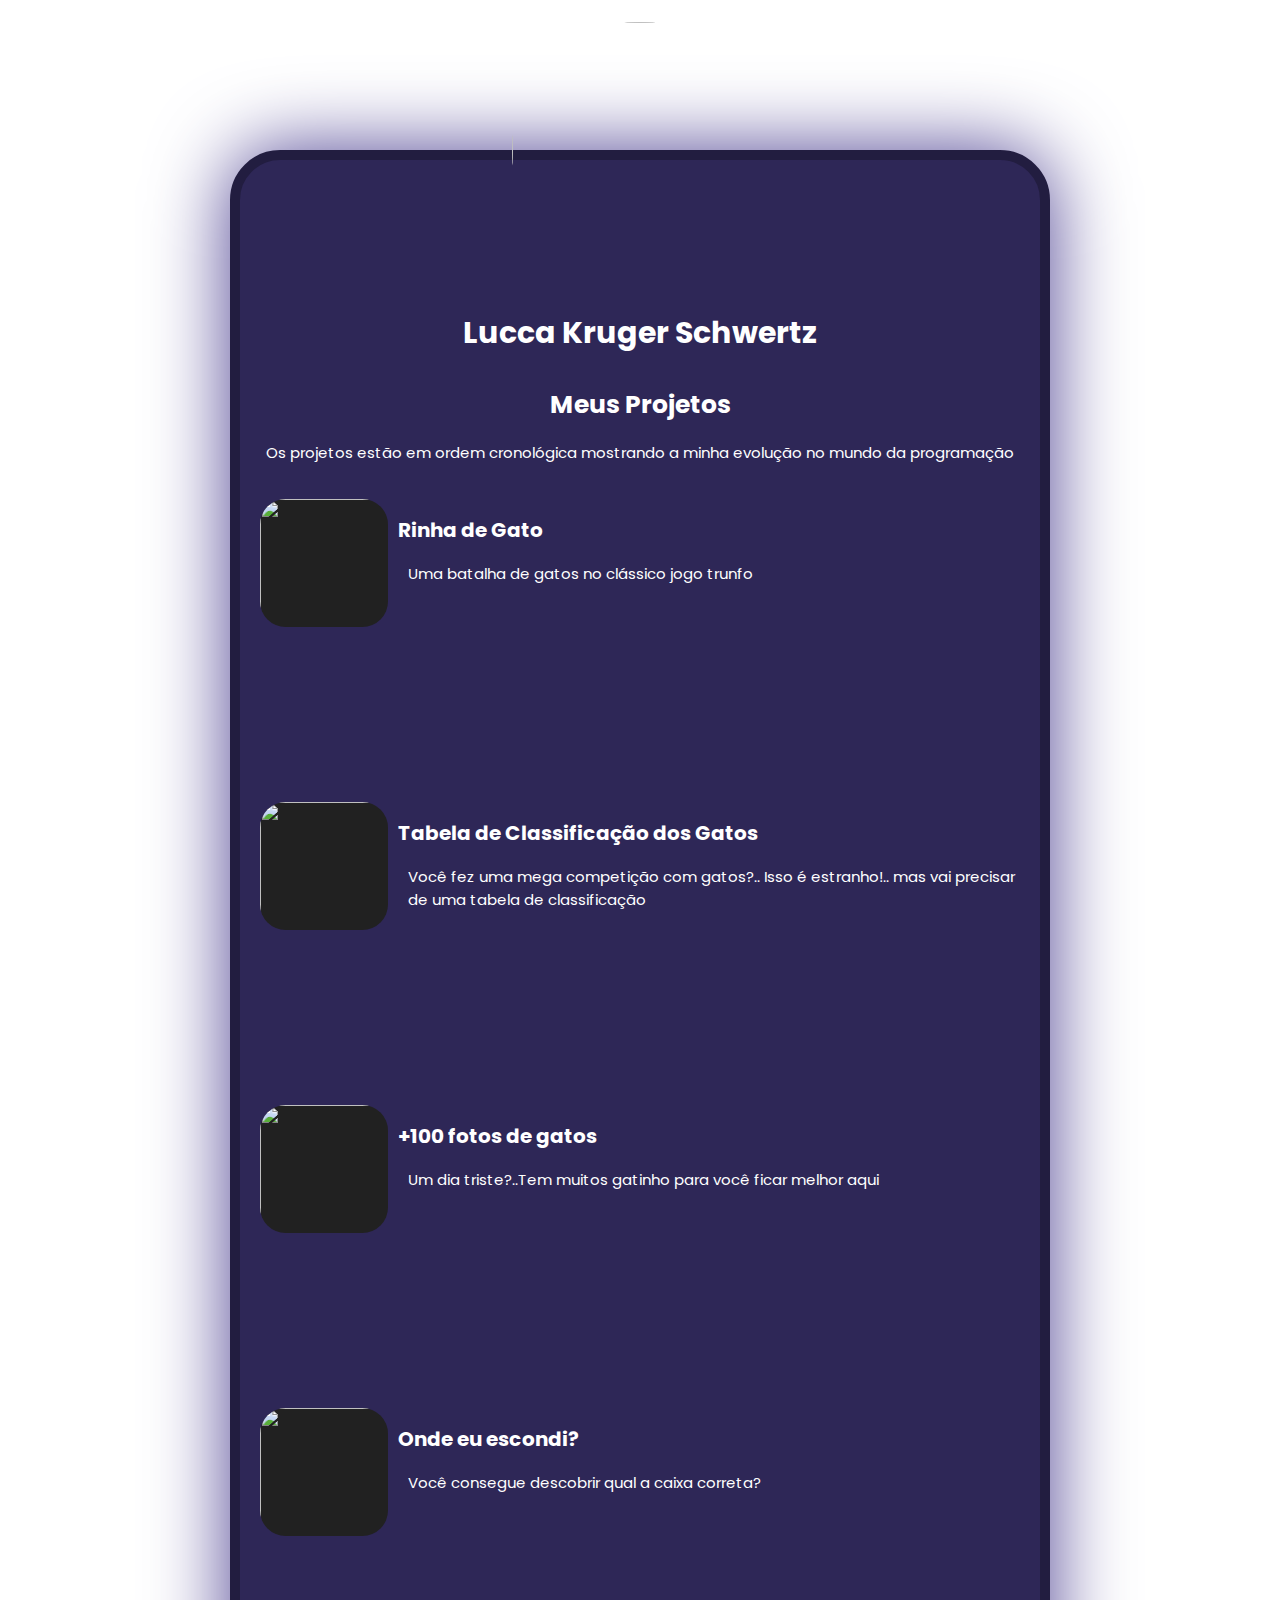
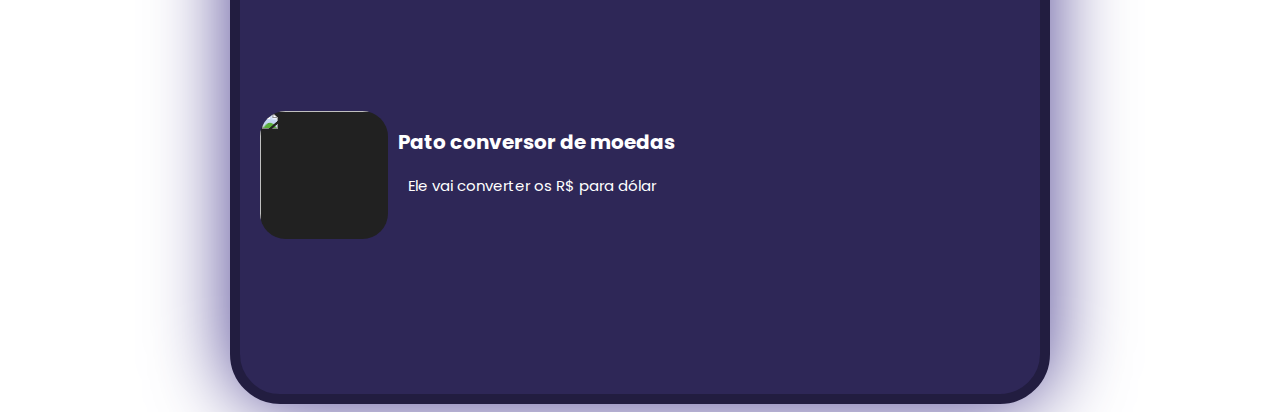
==== index.html @ f9c2bc7c "add" ====
<!DOCTYPE html>
<html lang="en" >
<head>
  <meta charset="UTF-8">
  <title>CodePen - Portfólio ImersãoDev</title>
  <link rel="stylesheet" href="./style.css">

</head>
<body>
<!-- partial:index.partial.html -->
<html>

<body>

  <header class="container">
    <div class="back">
      <div class="centro">
        <img class="foto" src="https://cdn.discordapp.com/attachments/835870529612546060/890364006982897684/eu_1.jpg">
        <img class="cabeca" id="test" src="https://cdn.discordapp.com/attachments/835870529612546060/890364003539386398/eu_2.png">

        <h3>Lucca Kruger Schwertz</h3>
        <h1>Meus Projetos</h1>
        <p class="s-titulo">Os projetos estão em ordem cronológica mostrando a minha evolução no mundo da programação</p>
        <tr>
          <div class="projeto">
            <a href="https://codepen.io/aplojoga/full/QWgBdyz" target="_blank">
              <img class="ft" src="https://cdn.discordapp.com/attachments/835870529612546060/890744348919103518/unknown.png" />
            </a>
            <div class="textos">
              <h2 class="titulo">Rinha de Gato</h2>
              <p class="nomes"> Uma batalha de gatos no clássico jogo trunfo</p>
            </div>
          </div>

          <div class="projeto">
            <a href="https://codepen.io/aplojoga/full/jOwxmgg" target="_blank">
              <img class="ft" src="https://cdn.discordapp.com/attachments/835870529612546060/890746863253352468/unknown.png" />
            </a>
            <div class="textos">
              <h2 class="titulo">Tabela de Classificação dos Gatos</h2>
              <p class="nomes">Você fez uma mega competição com gatos?.. Isso é estranho!.. mas vai precisar de uma tabela de classificação</p>
            </div>
          </div>

          <div class="projeto">
            <a href="https://codepen.io/aplojoga/full/VwWyMrB" target="_blank">
              <img class="ft" src="https://cdn.discordapp.com/attachments/835870529612546060/890752690991300639/unknown.png" />
            </a>
            <div class="textos">
              <h2 class="titulo">+100 fotos de gatos</h2>
              <p class="nomes">Um dia triste?..Tem muitos gatinho para você ficar melhor aqui</p>
            </div>
          </div>

          <div class="projeto">
            <a href="https://codepen.io/aplojoga/full/powdQwL" target="_blank">
              <img class="ft" src="https://cdn.discordapp.com/attachments/835870529612546060/890753369432535070/unknown.png" />
            </a>
            <div class="textos">
              <h2 class="titulo">Onde eu escondi?</h2>
              <p class="nomes">Você consegue descobrir qual a caixa correta?</p>
            </div>
          </div>

          <div class="projeto">
            <a href="https://codepen.io/aplojoga/full/zYzEzLY" target="_blank">
              <img class="ft" src="https://cdn.discordapp.com/attachments/835870529612546060/890755686743539732/unknown.png" />
            </a>
            <div class="textos">
              <h2 class="titulo">Pato conversor de moedas</h2>
              <p class="nomes">Ele vai converter os R$ para dólar</p>
            </div>
          </div>

      </div>

    </div>

  </header>

  <div class="obj_Lateral">
    <a class="redesInsta" href="https://www.instagram.com/kruger.lucca/" target="_blank">
      <img class="redes" src="https://facebookbrand.com/wp-content/uploads/2021/03/glyph-logo_May2016_white.png?w=504&h=504">
      <h4>kruger.lucca</h4>
    </a>
    <a class="redesGit" href="https://github.com/krugerlucca" target="_blank">
      <img class="redes" src="https://cdn.discordapp.com/attachments/835870529612546060/892861912407236648/github.png">
      <h4>krugerlucca</h4>
    </a>

  </div>

</body>
<!-- partial -->
  <script  src="./script.js"></script>

</body>
</html>
---- style.css ----
@import url("https://fonts.googleapis.com/css2?family=Poppins:wght@500&display=swap");

body {
  background: url("https://images3.alphacoders.com/995/995141.jpg");
  background-size: cover;
  background-position: center;
  font-family: Poppins, sans-serif;
  text-align: center;
  background-repeat: no-repeat;
  background-attachment: fixed;
}
.back {
  text-align: center;
  transform-origin: center top;
  box-shadow: 0 0 5em #4c4091;
  z-index: 0;
  width: 80vw;
  max-width: 800px;
  background: #2e2757;
  border-radius: 50px;
  border: 10px solid #221d40;
  margin: 150px auto auto auto;
}
.foto {
  animation: pisca 2s infinite;
}
@keyframes pisca {
  0% {
    box-shadow: 0 0 1em #e040fb;
  }
  50% {
    box-shadow: 0 0 2em #e040fb;
  }
  100% {
    box-shadow: 0 0 1em #e040fb;
  }
}
.foto,
.cabeca {
  transition: 300ms ease-in-out;
  z-index: 1;
  position: absolute;
  top: 150px;
  left: 50%;
  transform: translate(-50%, -50%);
  width: 50vw;
  height: 50vw;
  max-height: 256px;
  max-width: 256px;
  border-radius: 5000px;
}
.cabeca:hover {
  top: 130px;
}
h1 {
  color: white;
  font-size: 25px;
}
h3 {
  font-size: 30px;
  color: white;
  margin-top: 150px;
}
.nomes {
  text-align: left;
  padding-left: 20px;
  color: white;
  font-size: 15px;
}
.titulo {
  text-align: left;
  padding-left: 10px;
  color: white;
  font-size: 20px;
}
.s-titulo {
  color: white;
  font-size: 15px;
}
.ft {
  transition: 200ms ease-in-out;
  object-fit: cover;
  width: 20vw;
  height: 20vw;
  max-width: 128px;
  max-height: 128px;
  min-height: 96px;
  min-width: 96px;
  border-radius: 2vw;
  background-color: #212121;
}
.ft:hover {
  transform: scale(1.1);
  cursor: pointer;
  border-radius: 1vw;
  box-shadow: 0 0 1em #4c4091;
}
.projeto {
  align-items: top;
  padding: 20px;
  display: flex;
}

.obj_Lateral {
  position: fixed;
  top: 50%;
  right: -185px;
  transition: 200ms ease-in-out;
  background: url("https://cdn.discordapp.com/attachments/835870529612546060/892855525606293595/sim.png");
  background-color: transparent;
  background-repeat: no-repeat;
  background-size: cover;
  background-position: left;
  width: 256px;
  height: 128px;
  border: none;
}
.obj_Lateral:hover {
  right: 0px;
}
.redes {
  width: 20px;
  height: 20px;
}
h4 {
  text-decoration: none;
  color: #ffffff;
  margin-left: 10px;
  font-size: 12px;
}
.redesInsta {
  margin-top: 15px;
  margin-left: 80px;
  align-items: center;
  display: flex;
}
.redesGit {
  margin-left: 80px;
  align-items: center;
  display: flex;
}
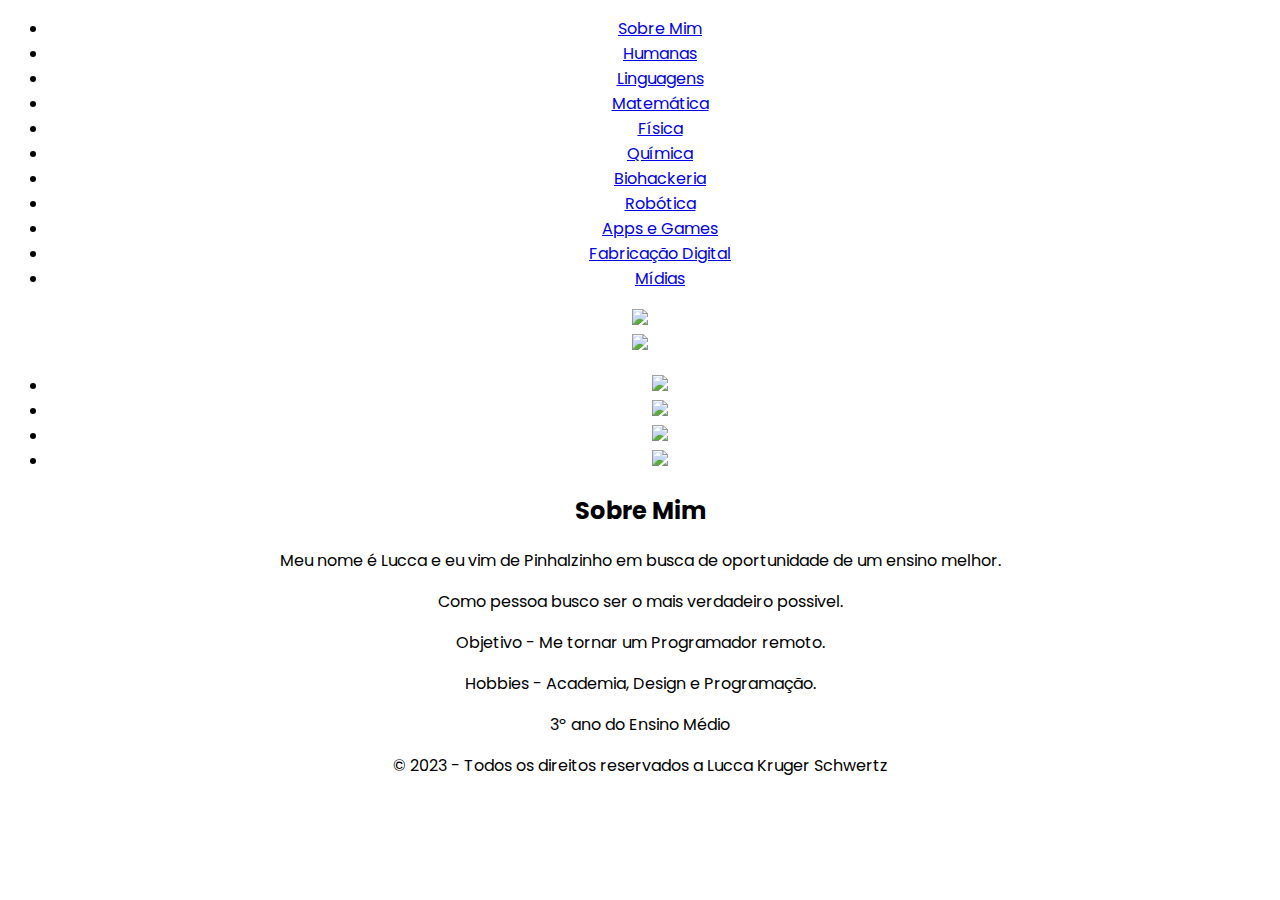
==== commit 5e88bced: "Update index.html" ====
--- a/index.html
+++ b/index.html
@@ -1,98 +1,64 @@
 <!DOCTYPE html>
-<html lang="en" >
-<head>
-  <meta charset="UTF-8">
-  <title>CodePen - Portfólio ImersãoDev</title>
-  <link rel="stylesheet" href="./style.css">
-
-</head>
-<body>
-<!-- partial:index.partial.html -->
-<html>
-
-<body>
-
-  <header class="container">
-    <div class="back">
-      <div class="centro">
-        <img class="foto" src="https://cdn.discordapp.com/attachments/835870529612546060/890364006982897684/eu_1.jpg">
-        <img class="cabeca" id="test" src="https://cdn.discordapp.com/attachments/835870529612546060/890364003539386398/eu_2.png">
-
-        <h3>Lucca Kruger Schwertz</h3>
-        <h1>Meus Projetos</h1>
-        <p class="s-titulo">Os projetos estão em ordem cronológica mostrando a minha evolução no mundo da programação</p>
-        <tr>
-          <div class="projeto">
-            <a href="https://codepen.io/aplojoga/full/QWgBdyz" target="_blank">
-              <img class="ft" src="https://cdn.discordapp.com/attachments/835870529612546060/890744348919103518/unknown.png" />
-            </a>
-            <div class="textos">
-              <h2 class="titulo">Rinha de Gato</h2>
-              <p class="nomes"> Uma batalha de gatos no clássico jogo trunfo</p>
-            </div>
+<html lang="pt-br">
+  <head>
+    <meta charset="UTF-8" />
+    <meta name="viewport" content="width=device-width, initial-scale=1.0" />
+    <title>Portfólio de Lucca Kruger Schwertz</title>
+    <link rel="stylesheet" href="style.css">
+    <script src="script.js"></script>
+    <script src="https://apis.google.com/js/api.js"></script>
+  </head>
+  <body onload="txt_idade()">
+    <header>
+      <div class="container">
+        <nav class="nav_1">
+          <ul>
+            <li><a href="inner.html">Sobre Mim</a></li>
+            <li><a href="humanas.html">Humanas</a></li>
+            <li><a href="linguagens.html">Linguagens</a></li>
+            <li><a href="matematica.html">Matemática</a></li>
+            <li><a href="fisica.html">Física</a></li>
+            <li><a href="quimica.html">Química</a></li>
+            <li><a href="biohackeria.html">Biohackeria</a></li>
+            <li><a href="robotica.html">Robótica</a></li>
+            <li><a href="apps.html">Apps e Games</a></li>
+            <li><a href="fabricacao.html">Fabricação Digital</a></li>
+            <li><a href="midias.html">Mídias</a></li>
+          </ul>
+        </nav>
+      </div>
+    </header>
+    <img src="Imagens/capa-programacao.jpg" class="img_fundo">
+    <main>
+      <section id="sobre-mim">
+        <div class="container">
+          <img src="Imagens\img_perfil_1.jpg"; class="img_perfil";>
+          <div>
+        <nav class="nav_2">
+          <ul>
+            <li><a href="https://www.linkedin.com/in/lucca-kruger-schwertz-b01047202/"><img src="Imagens\icon_linkedin.png" class="icon"></a></li>
+            <li><a href="https://github.com/krugerlucca"><img src="Imagens\icon_github.jpg" class="icon"></a></li>
+            <li><a href="https://wa.me/554998358758"><img src="Imagens\icon_whatsapp.png" class="icon"></a></li>
+            <li><a href="mailto:krugerlucca@gamil.com"><img src="Imagens\icon_email.png" class="icon"></a></li>
+          </ul>
+        </nav>
+      </div>
+          <h2>Sobre Mim</h2>
+          <div class="txt_sm">
+            <p>Meu nome é Lucca e eu vim de Pinhalzinho em busca de oportunidade de um ensino melhor.</p>
+            <p>Como pessoa busco ser o mais verdadeiro possivel.</p>
+            <p>Objetivo - Me tornar um Programador remoto.</p>
+            <p>Hobbies - Academia, Design e Programação.</p>
+            <p>3º ano do Ensino Médio</p>
+            <p id="txt_idade"></p>
           </div>
-
-          <div class="projeto">
-            <a href="https://codepen.io/aplojoga/full/jOwxmgg" target="_blank">
-              <img class="ft" src="https://cdn.discordapp.com/attachments/835870529612546060/890746863253352468/unknown.png" />
-            </a>
-            <div class="textos">
-              <h2 class="titulo">Tabela de Classificação dos Gatos</h2>
-              <p class="nomes">Você fez uma mega competição com gatos?.. Isso é estranho!.. mas vai precisar de uma tabela de classificação</p>
-            </div>
-          </div>
-
-          <div class="projeto">
-            <a href="https://codepen.io/aplojoga/full/VwWyMrB" target="_blank">
-              <img class="ft" src="https://cdn.discordapp.com/attachments/835870529612546060/890752690991300639/unknown.png" />
-            </a>
-            <div class="textos">
-              <h2 class="titulo">+100 fotos de gatos</h2>
-              <p class="nomes">Um dia triste?..Tem muitos gatinho para você ficar melhor aqui</p>
-            </div>
-          </div>
-
-          <div class="projeto">
-            <a href="https://codepen.io/aplojoga/full/powdQwL" target="_blank">
-              <img class="ft" src="https://cdn.discordapp.com/attachments/835870529612546060/890753369432535070/unknown.png" />
-            </a>
-            <div class="textos">
-              <h2 class="titulo">Onde eu escondi?</h2>
-              <p class="nomes">Você consegue descobrir qual a caixa correta?</p>
-            </div>
-          </div>
-
-          <div class="projeto">
-            <a href="https://codepen.io/aplojoga/full/zYzEzLY" target="_blank">
-              <img class="ft" src="https://cdn.discordapp.com/attachments/835870529612546060/890755686743539732/unknown.png" />
-            </a>
-            <div class="textos">
-              <h2 class="titulo">Pato conversor de moedas</h2>
-              <p class="nomes">Ele vai converter os R$ para dólar</p>
-            </div>
-          </div>
-
+        </div>
+      </section>
+    </main>
+    <footer>
+      <div class="container">
+        <p>&copy; 2023 - Todos os direitos reservados a Lucca Kruger Schwertz</p>
       </div>
-
-    </div>
-
-  </header>
-
-  <div class="obj_Lateral">
-    <a class="redesInsta" href="https://www.instagram.com/kruger.lucca/" target="_blank">
-      <img class="redes" src="https://facebookbrand.com/wp-content/uploads/2021/03/glyph-logo_May2016_white.png?w=504&h=504">
-      <h4>kruger.lucca</h4>
-    </a>
-    <a class="redesGit" href="https://github.com/krugerlucca" target="_blank">
-      <img class="redes" src="https://cdn.discordapp.com/attachments/835870529612546060/892861912407236648/github.png">
-      <h4>krugerlucca</h4>
-    </a>
-
-  </div>
-
-</body>
-<!-- partial -->
-  <script  src="./script.js"></script>
-
-</body>
+    </footer>
+  </body>
 </html>
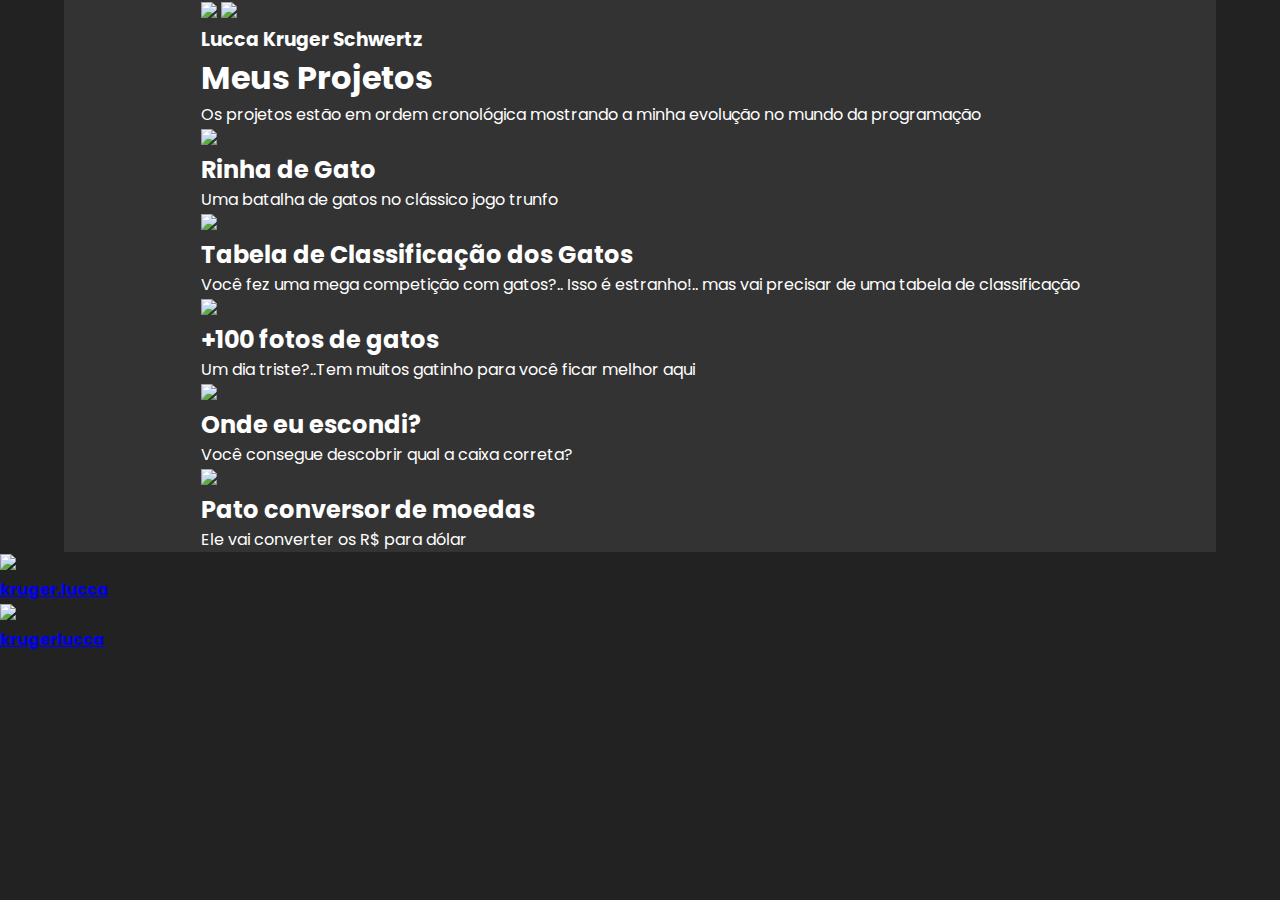
==== commit 939d3bbf: "Update and rename inner.html to index.html" ====
--- a/index.html
+++ b/index.html
@@ -1,64 +1,98 @@
 <!DOCTYPE html>
-<html lang="pt-br">
-  <head>
-    <meta charset="UTF-8" />
-    <meta name="viewport" content="width=device-width, initial-scale=1.0" />
-    <title>Portfólio de Lucca Kruger Schwertz</title>
-    <link rel="stylesheet" href="style.css">
-    <script src="script.js"></script>
-    <script src="https://apis.google.com/js/api.js"></script>
-  </head>
-  <body onload="txt_idade()">
-    <header>
-      <div class="container">
-        <nav class="nav_1">
-          <ul>
-            <li><a href="inner.html">Sobre Mim</a></li>
-            <li><a href="humanas.html">Humanas</a></li>
-            <li><a href="linguagens.html">Linguagens</a></li>
-            <li><a href="matematica.html">Matemática</a></li>
-            <li><a href="fisica.html">Física</a></li>
-            <li><a href="quimica.html">Química</a></li>
-            <li><a href="biohackeria.html">Biohackeria</a></li>
-            <li><a href="robotica.html">Robótica</a></li>
-            <li><a href="apps.html">Apps e Games</a></li>
-            <li><a href="fabricacao.html">Fabricação Digital</a></li>
-            <li><a href="midias.html">Mídias</a></li>
-          </ul>
-        </nav>
+<html lang="pt-br" >
+<head>
+  <meta charset="UTF-8">
+  <title>Portfólio</title>
+  <link rel="stylesheet" href="./style.css">
+
+</head>
+<body>
+<!-- partial:index.partial.html -->
+<html>
+
+<body>
+
+  <header class="container">
+    <div class="back">
+      <div class="centro">
+        <img class="foto" src="https://cdn.discordapp.com/attachments/835870529612546060/890364006982897684/eu_1.jpg">
+        <img class="cabeca" id="test" src="https://cdn.discordapp.com/attachments/835870529612546060/890364003539386398/eu_2.png">
+
+        <h3>Lucca Kruger Schwertz</h3>
+        <h1>Meus Projetos</h1>
+        <p class="s-titulo">Os projetos estão em ordem cronológica mostrando a minha evolução no mundo da programação</p>
+        <tr>
+          <div class="projeto">
+            <a href="https://codepen.io/aplojoga/full/QWgBdyz" target="_blank">
+              <img class="ft" src="https://cdn.discordapp.com/attachments/835870529612546060/890744348919103518/unknown.png" />
+            </a>
+            <div class="textos">
+              <h2 class="titulo">Rinha de Gato</h2>
+              <p class="nomes"> Uma batalha de gatos no clássico jogo trunfo</p>
+            </div>
+          </div>
+
+          <div class="projeto">
+            <a href="https://codepen.io/aplojoga/full/jOwxmgg" target="_blank">
+              <img class="ft" src="https://cdn.discordapp.com/attachments/835870529612546060/890746863253352468/unknown.png" />
+            </a>
+            <div class="textos">
+              <h2 class="titulo">Tabela de Classificação dos Gatos</h2>
+              <p class="nomes">Você fez uma mega competição com gatos?.. Isso é estranho!.. mas vai precisar de uma tabela de classificação</p>
+            </div>
+          </div>
+
+          <div class="projeto">
+            <a href="https://codepen.io/aplojoga/full/VwWyMrB" target="_blank">
+              <img class="ft" src="https://cdn.discordapp.com/attachments/835870529612546060/890752690991300639/unknown.png" />
+            </a>
+            <div class="textos">
+              <h2 class="titulo">+100 fotos de gatos</h2>
+              <p class="nomes">Um dia triste?..Tem muitos gatinho para você ficar melhor aqui</p>
+            </div>
+          </div>
+
+          <div class="projeto">
+            <a href="https://codepen.io/aplojoga/full/powdQwL" target="_blank">
+              <img class="ft" src="https://cdn.discordapp.com/attachments/835870529612546060/890753369432535070/unknown.png" />
+            </a>
+            <div class="textos">
+              <h2 class="titulo">Onde eu escondi?</h2>
+              <p class="nomes">Você consegue descobrir qual a caixa correta?</p>
+            </div>
+          </div>
+
+          <div class="projeto">
+            <a href="https://codepen.io/aplojoga/full/zYzEzLY" target="_blank">
+              <img class="ft" src="https://cdn.discordapp.com/attachments/835870529612546060/890755686743539732/unknown.png" />
+            </a>
+            <div class="textos">
+              <h2 class="titulo">Pato conversor de moedas</h2>
+              <p class="nomes">Ele vai converter os R$ para dólar</p>
+            </div>
+          </div>
+
       </div>
-    </header>
-    <img src="Imagens/capa-programacao.jpg" class="img_fundo">
-    <main>
-      <section id="sobre-mim">
-        <div class="container">
-          <img src="Imagens\img_perfil_1.jpg"; class="img_perfil";>
-          <div>
-        <nav class="nav_2">
-          <ul>
-            <li><a href="https://www.linkedin.com/in/lucca-kruger-schwertz-b01047202/"><img src="Imagens\icon_linkedin.png" class="icon"></a></li>
-            <li><a href="https://github.com/krugerlucca"><img src="Imagens\icon_github.jpg" class="icon"></a></li>
-            <li><a href="https://wa.me/554998358758"><img src="Imagens\icon_whatsapp.png" class="icon"></a></li>
-            <li><a href="mailto:krugerlucca@gamil.com"><img src="Imagens\icon_email.png" class="icon"></a></li>
-          </ul>
-        </nav>
-      </div>
-          <h2>Sobre Mim</h2>
-          <div class="txt_sm">
-            <p>Meu nome é Lucca e eu vim de Pinhalzinho em busca de oportunidade de um ensino melhor.</p>
-            <p>Como pessoa busco ser o mais verdadeiro possivel.</p>
-            <p>Objetivo - Me tornar um Programador remoto.</p>
-            <p>Hobbies - Academia, Design e Programação.</p>
-            <p>3º ano do Ensino Médio</p>
-            <p id="txt_idade"></p>
-          </div>
-        </div>
-      </section>
-    </main>
-    <footer>
-      <div class="container">
-        <p>&copy; 2023 - Todos os direitos reservados a Lucca Kruger Schwertz</p>
-      </div>
-    </footer>
-  </body>
+
+    </div>
+
+  </header>
+
+  <div class="obj_Lateral">
+    <a class="redesInsta" href="https://www.instagram.com/kruger.lucca/" target="_blank">
+      <img class="redes" src="https://facebookbrand.com/wp-content/uploads/2021/03/glyph-logo_May2016_white.png?w=504&h=504">
+      <h4>kruger.lucca</h4>
+    </a>
+    <a class="redesGit" href="https://github.com/krugerlucca" target="_blank">
+      <img class="redes" src="https://cdn.discordapp.com/attachments/835870529612546060/892861912407236648/github.png">
+      <h4>krugerlucca</h4>
+    </a>
+
+  </div>
+
+</body>
+<!-- partial -->
+  <script  src="./script.js"></script>
+
+</body>
 </html>
--- a/style.css
+++ b/style.css
@@ -1,141 +1,94 @@
-@import url("https://fonts.googleapis.com/css2?family=Poppins:wght@500&display=swap");
+@import url("https://fonts.googleapis.com/css2?family=Poppins&display=swap");
+/* reset */
+* {
+  margin: 0;
+  padding: 0;
+  box-sizing: border-box;
+}
 
+/* estilos da página */
 body {
-  background: url("https://images3.alphacoders.com/995/995141.jpg");
-  background-size: cover;
-  background-position: center;
-  font-family: Poppins, sans-serif;
-  text-align: center;
-  background-repeat: no-repeat;
-  background-attachment: fixed;
+  background-color: #222;
+  color: #fff;
+  font-family: "Poppins", sans-serif;
 }
-.back {
-  text-align: center;
-  transform-origin: center top;
-  box-shadow: 0 0 5em #4c4091;
-  z-index: 0;
-  width: 80vw;
-  max-width: 800px;
-  background: #2e2757;
-  border-radius: 50px;
-  border: 10px solid #221d40;
-  margin: 150px auto auto auto;
+
+.container {
+  max-width: 90vw;
+  margin: 0 auto;
+  padding: 0 20px;
+
 }
-.foto {
-  animation: pisca 2s infinite;
+
+header {
+  background-color: #333;
+  padding: 20px 0;  
+  display: flex;
+  justify-content: center;
 }
-@keyframes pisca {
-  0% {
-    box-shadow: 0 0 1em #e040fb;
-  }
-  50% {
-    box-shadow: 0 0 2em #e040fb;
-  }
-  100% {
-    box-shadow: 0 0 1em #e040fb;
-  }
+
+.nav_1 ul {
+  list-style: none;
+  display: flex;
+  align-items: center;
 }
-.foto,
-.cabeca {
-  transition: 300ms ease-in-out;
-  z-index: 1;
-  position: absolute;
-  top: 150px;
-  left: 50%;
-  transform: translate(-50%, -50%);
-  width: 50vw;
-  height: 50vw;
-  max-height: 256px;
-  max-width: 256px;
-  border-radius: 5000px;
+
+.nav_1 li {
+  margin-right: 20px;
 }
-.cabeca:hover {
-  top: 130px;
+
+.nav_1 a {
+  color: white;
+  text-decoration: none;
+  font-size: 18px;
+  font-weight: bold;
+  transition: 200ms ease-in-out;
+  padding: 5px;
+  border-radius: 5px;
 }
-h1 {
-  color: white;
-  font-size: 25px;
+
+.nav_1 a:hover {
+  background-color: white;
+  color: black;
 }
-h3 {
-  font-size: 30px;
-  color: white;
-  margin-top: 150px;
+.nav_2 ul {
+  list-style: none;
+  display: flex;
+  align-items: center;
 }
-.nomes {
-  text-align: left;
-  padding-left: 20px;
-  color: white;
-  font-size: 15px;
+
+.nav_2 li {
+  margin-right: 20px;
 }
-.titulo {
-  text-align: left;
-  padding-left: 10px;
-  color: white;
-  font-size: 20px;
+
+section h2 {
+  font-size: 24pt;
+  transform: translateY(-100%);
+  margin-top: 180px;
+
 }
-.s-titulo {
-  color: white;
-  font-size: 15px;
-}
-.ft {
+.img_perfil{
+  width: 200px;
+  height: 200px;
+  position: relative;
+  border-radius: 100%;
   transition: 200ms ease-in-out;
   object-fit: cover;
-  width: 20vw;
-  height: 20vw;
-  max-width: 128px;
-  max-height: 128px;
-  min-height: 96px;
-  min-width: 96px;
-  border-radius: 2vw;
-  background-color: #212121;
+  top: -100px;
+  float:left;
+  margin-right: 30px;
+
 }
-.ft:hover {
-  transform: scale(1.1);
-  cursor: pointer;
-  border-radius: 1vw;
-  box-shadow: 0 0 1em #4c4091;
+.img_fundo{
+  object-fit: cover;
+  width: 100vw;
+  height: 200px;
+
 }
-.projeto {
-  align-items: top;
-  padding: 20px;
-  display: flex;
+.txt_sm{
+  font-size: 14pt;
 }
-
-.obj_Lateral {
-  position: fixed;
-  top: 50%;
-  right: -185px;
-  transition: 200ms ease-in-out;
-  background: url("https://cdn.discordapp.com/attachments/835870529612546060/892855525606293595/sim.png");
-  background-color: transparent;
-  background-repeat: no-repeat;
-  background-size: cover;
-  background-position: left;
-  width: 256px;
-  height: 128px;
-  border: none;
+.icon{
+  width: 40px;
+  height: 40px;
 }
-.obj_Lateral:hover {
-  right: 0px;
-}
-.redes {
-  width: 20px;
-  height: 20px;
-}
-h4 {
-  text-decoration: none;
-  color: #ffffff;
-  margin-left: 10px;
-  font-size: 12px;
-}
-.redesInsta {
-  margin-top: 15px;
-  margin-left: 80px;
-  align-items: center;
-  display: flex;
-}
-.redesGit {
-  margin-left: 80px;
-  align-items: center;
-  display: flex;
-}